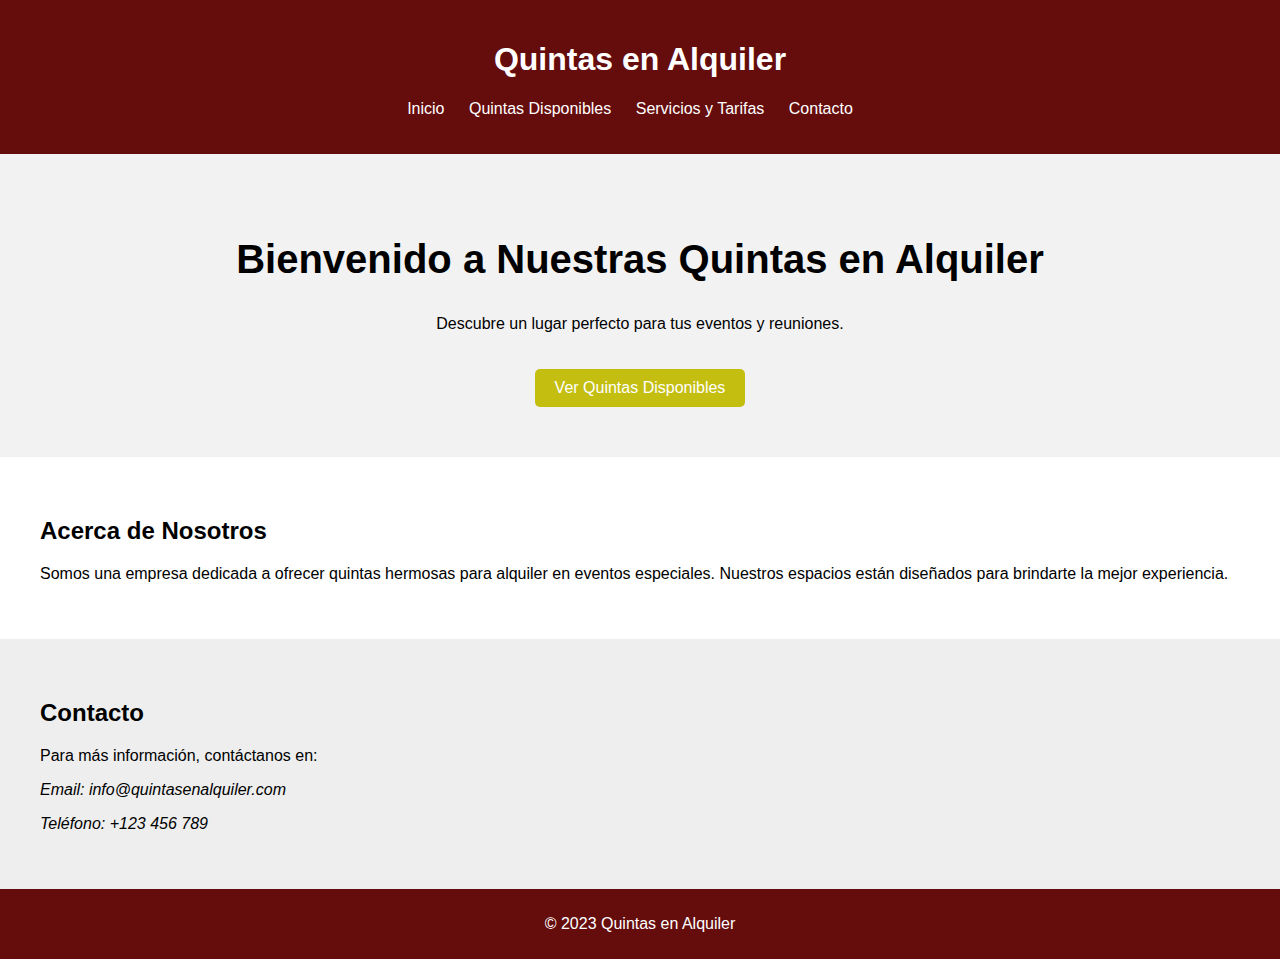
==== Proyecto 1/index.html @ 8b002782 "Inicio" ====
<!DOCTYPE html>
<html lang="es">
<head>
    <meta charset="UTF-8">
    <meta name="viewport" content="width=device-width, initial-scale=1.0">
    <title>Quintas en Alquiler</title>
    <link rel="stylesheet" href="styles.css">
</head>
<body>
    <header>
        <h1>Quintas en Alquiler</h1>
        <nav>
            <ul>
                <li><a href="#">Inicio</a></li>
                <li><a href="#">Quintas Disponibles</a></li>
                <li><a href="#">Servicios y Tarifas</a></li>
                <li><a href="Contacto.html">Contacto</a></li>
            </ul>
        </nav>
    </header>

    <section class="hero">
        <h2>Bienvenido a Nuestras Quintas en Alquiler</h2>
        <p>Descubre un lugar perfecto para tus eventos y reuniones.</p>
        <a href="#" class="cta-button">Ver Quintas Disponibles</a>
    </section>

    <section class="about">
        <h2>Acerca de Nosotros</h2>
        <p>Somos una empresa dedicada a ofrecer quintas hermosas para alquiler en eventos especiales. Nuestros espacios están diseñados para brindarte la mejor experiencia.</p>
    </section>

    <section class="contact">
        <h2>Contacto</h2>
        <p>Para más información, contáctanos en:</p>
        <address>
            <p>Email: info@quintasenalquiler.com</p>
            <p>Teléfono: +123 456 789</p>
        </address>
    </section>

    <footer>
        <p>&copy; 2023 Quintas en Alquiler</p>
    </footer>
</body>
</html>
---- Proyecto 1/styles.css ----
/* Estilos generales */
body {
    font-family: Arial, sans-serif;
    margin: 0;
    padding: 0;
    background-color: #f2f2f2;
}

header {
    background-color: #650c0c;
    color: #fff;
    padding: 20px;
    text-align: center;
}

nav ul {
    list-style: none;
    padding: 0;
}

nav ul li {
    display: inline;
    margin-right: 20px;
}

nav a {
    text-decoration: none;
    color: #fff;
}

/* Estilos del héroe */
.hero {
    text-align: center;
    padding: 50px 0;
}

.hero h2 {
    font-size: 2.5rem;
}

.cta-button {
    display: inline-block;
    padding: 10px 20px;
    background-color: #c4be11;
    color: #fff;
    text-decoration: none;
    border-radius: 5px;
    margin-top: 20px;
}

.cta-button:hover {
    background-color: #c3bc00;
}

/* Estilos de Acerca de Nosotros */
.about {
    background-color: #fff;
    padding: 40px;
}

/* Estilos de Contacto */
.contact {
    background-color: #eee;
    padding: 40px;
}

/* Estilos del footer */
footer {
    text-align: center;
    background-color: #650c0c;
    color: #fff;
    padding: 10px 0;
}
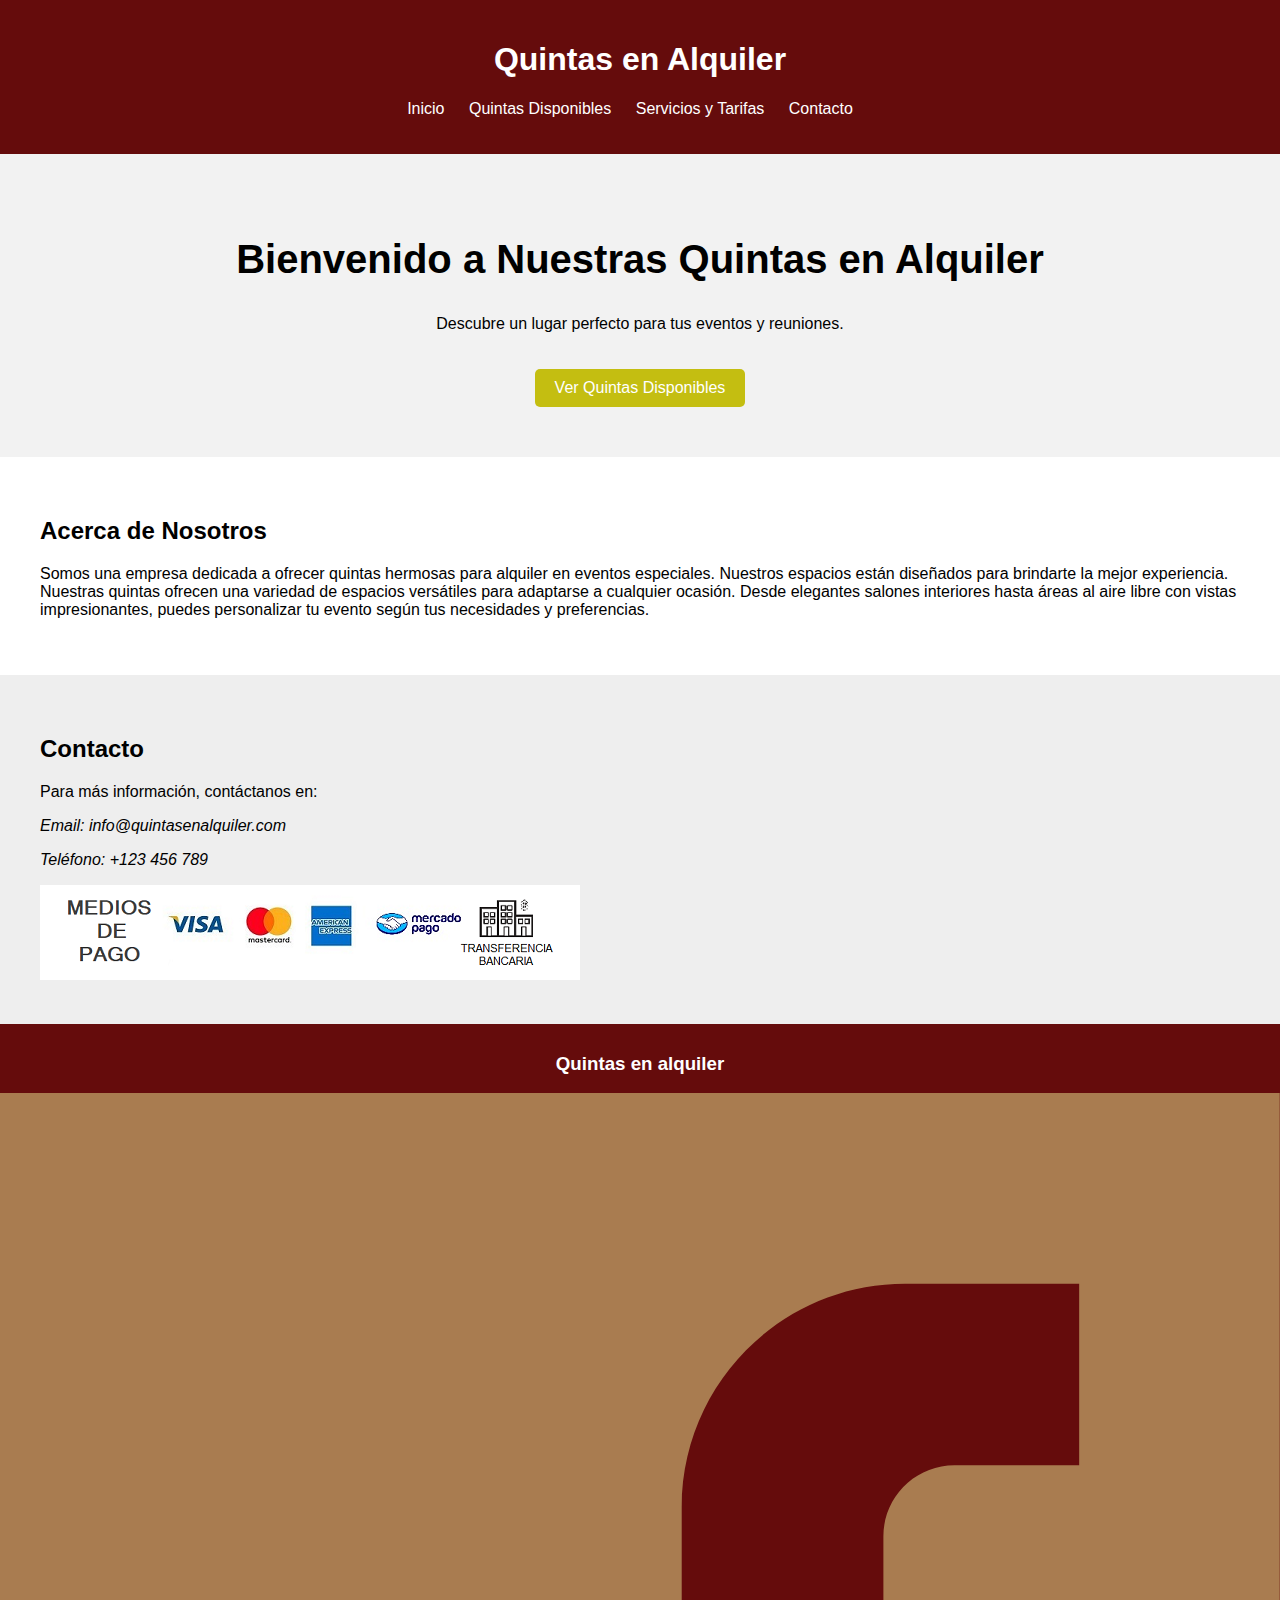
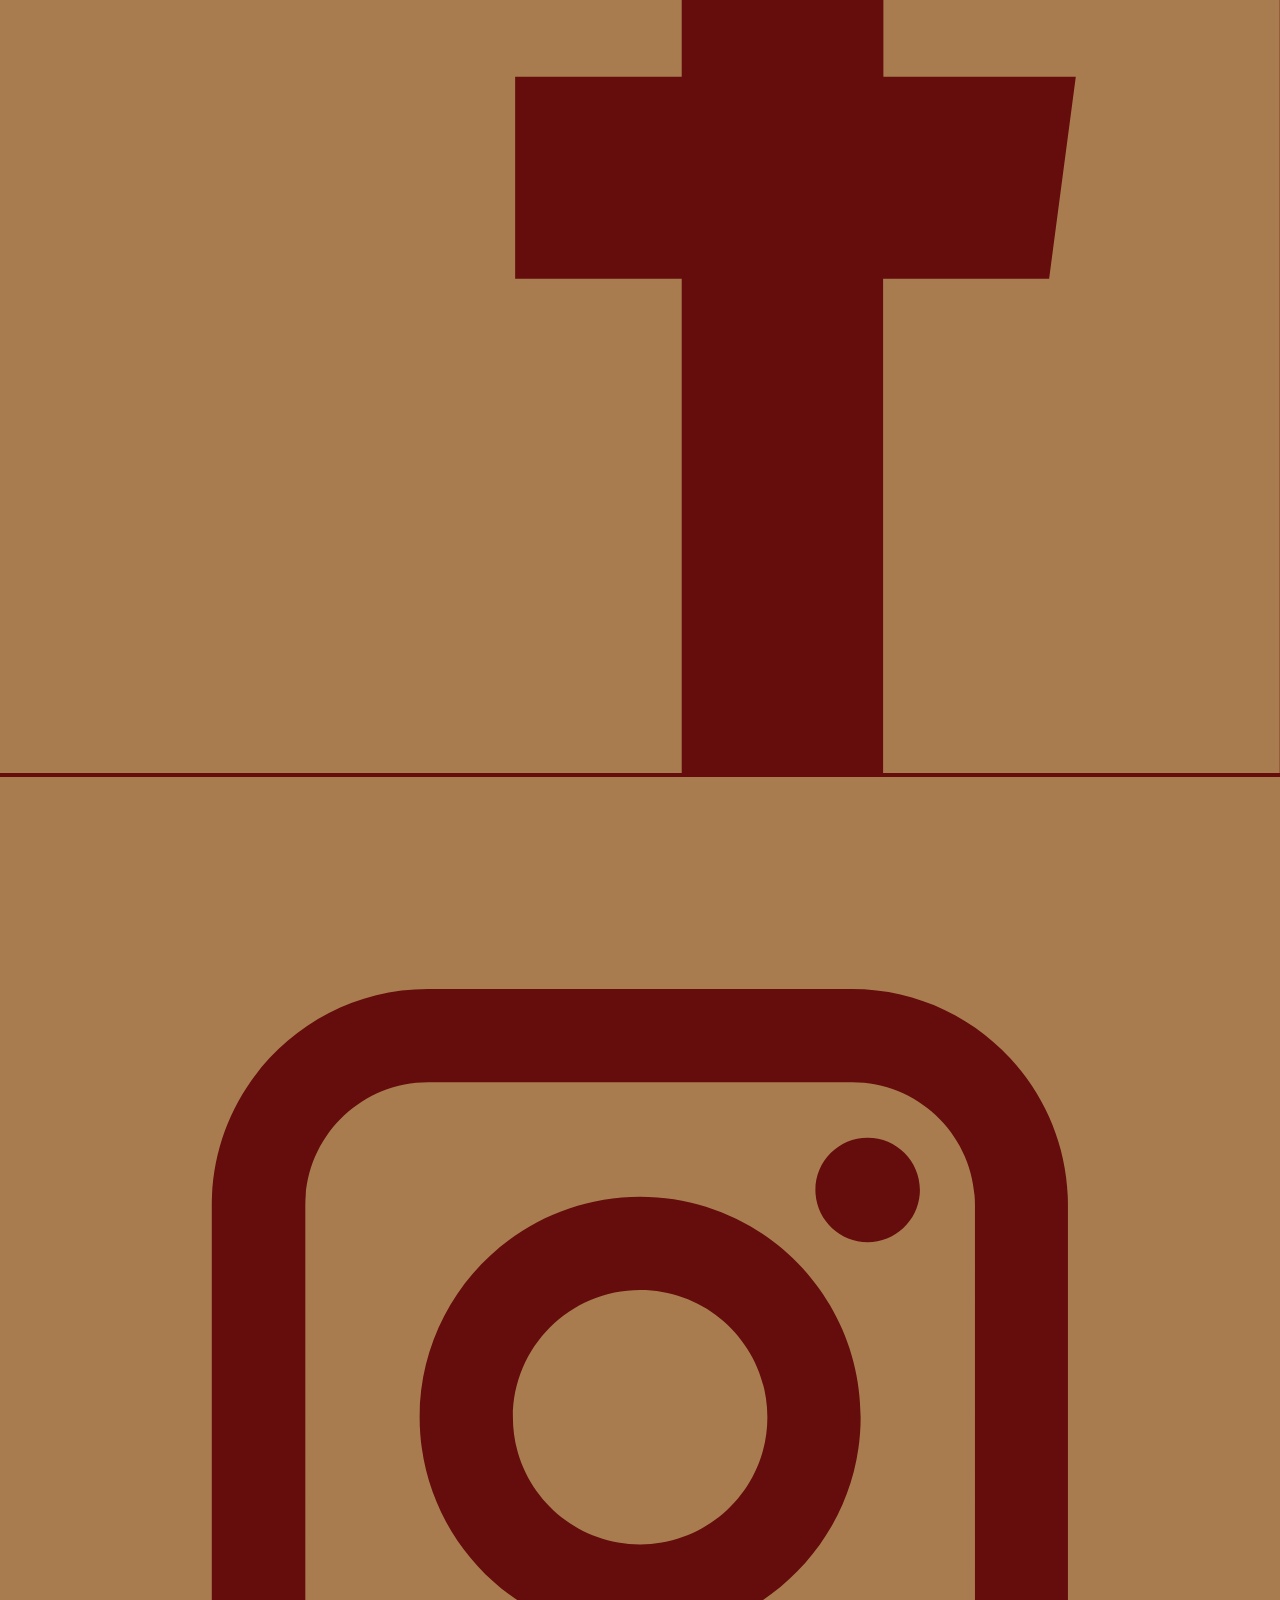
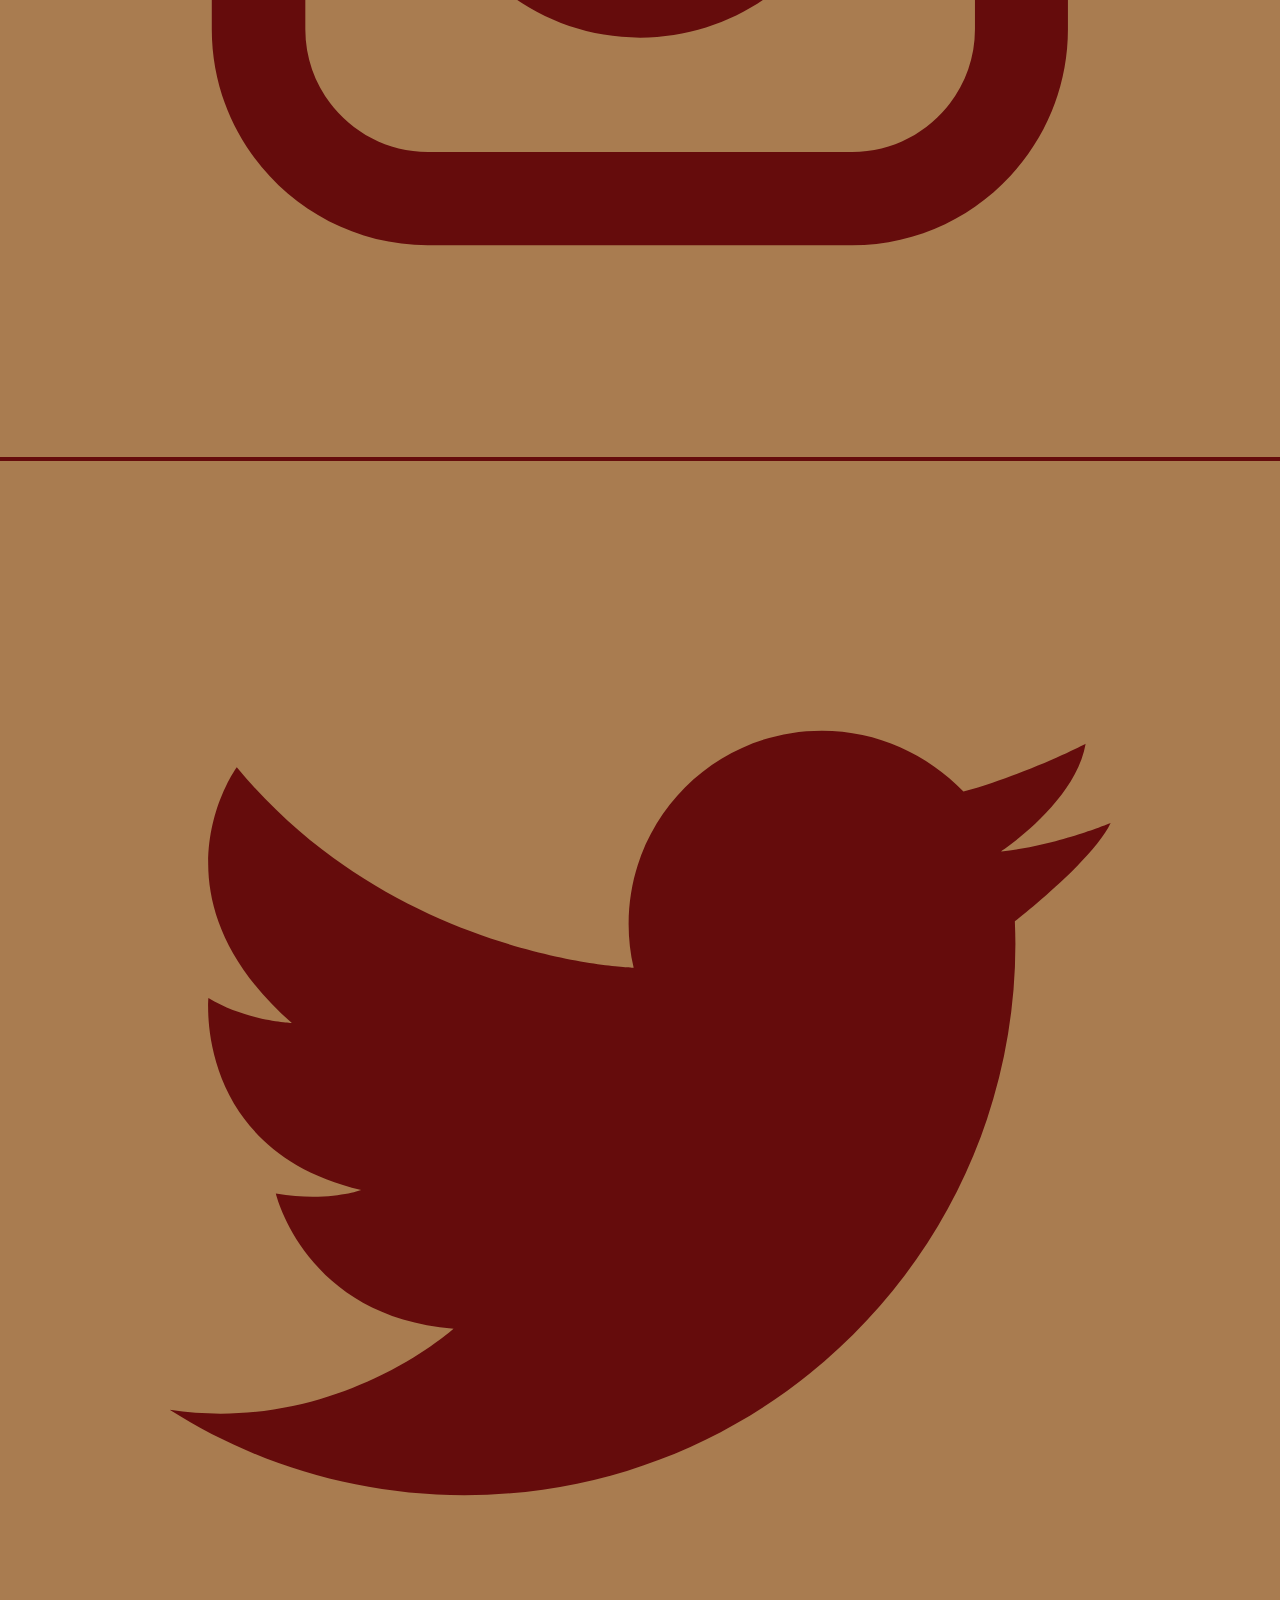
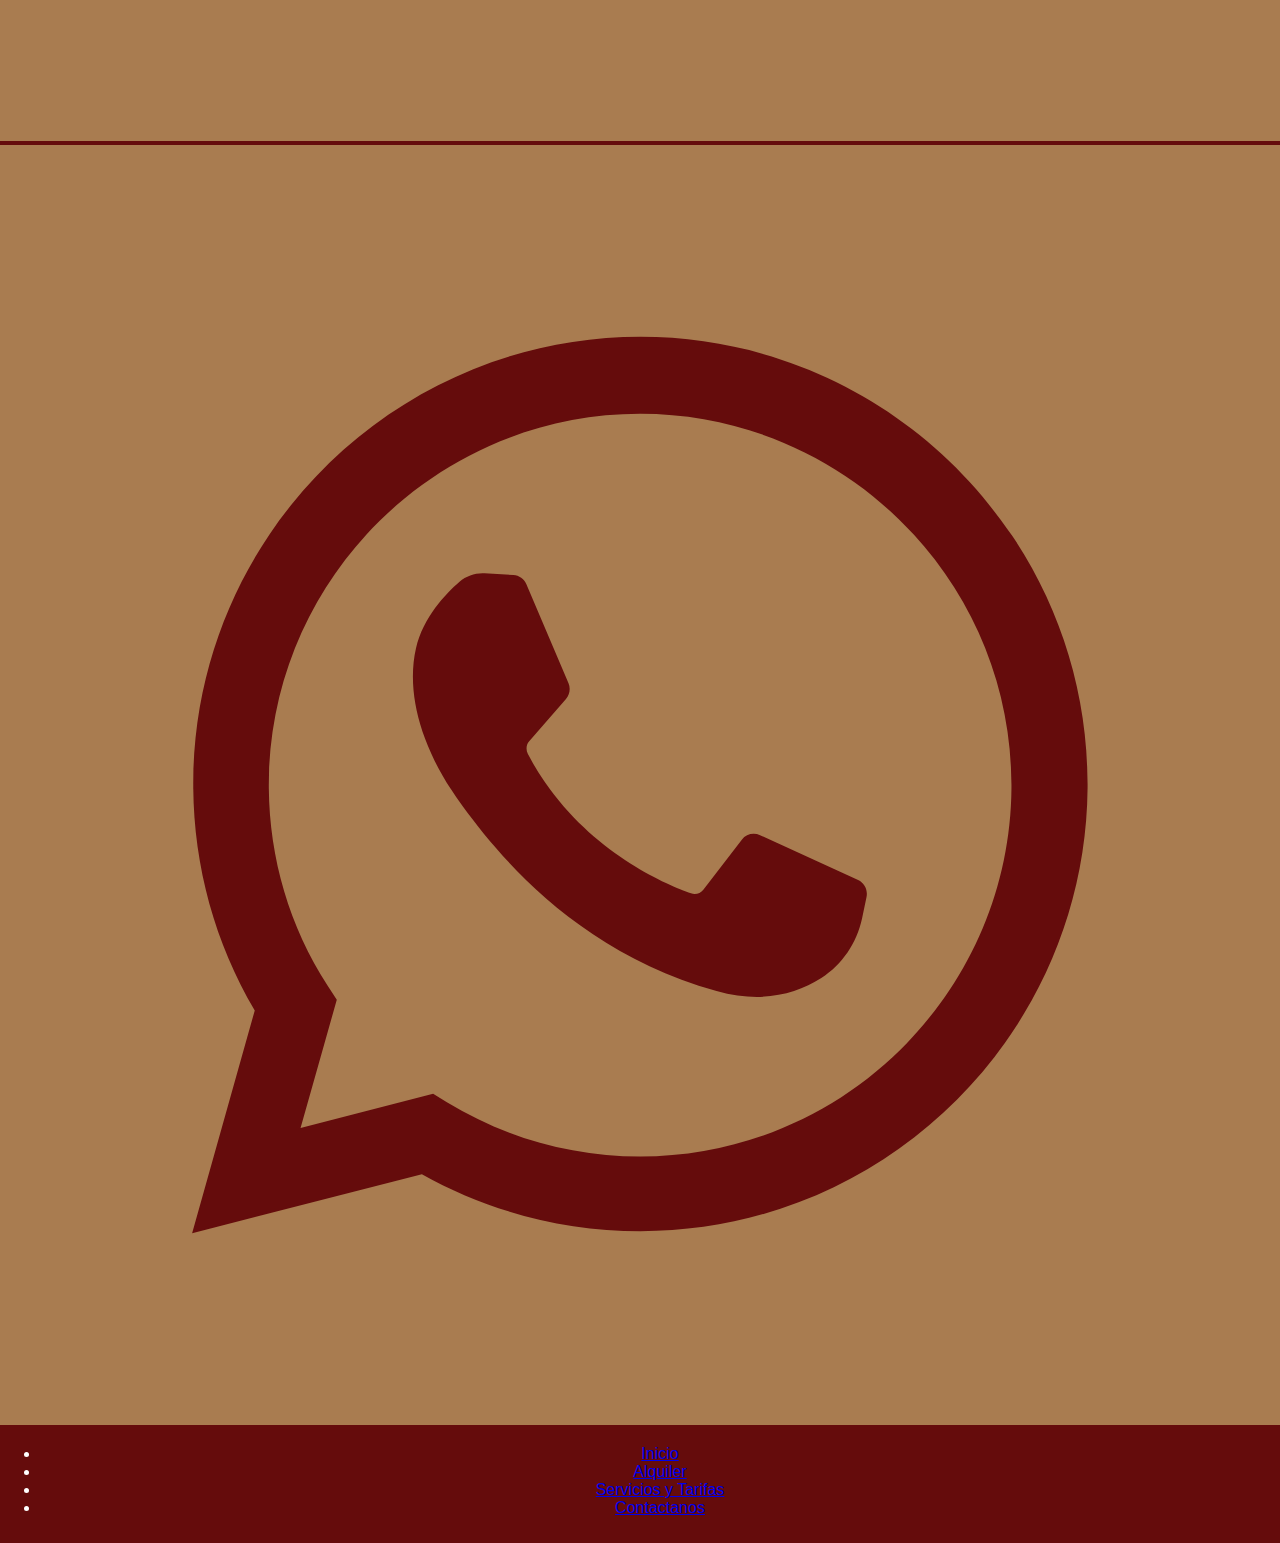
==== commit e7fab5c0: "Cambio" ====
--- a/Proyecto 1/index.html
+++ b/Proyecto 1/index.html
@@ -11,9 +11,9 @@
         <h1>Quintas en Alquiler</h1>
         <nav>
             <ul>
-                <li><a href="#">Inicio</a></li>
-                <li><a href="#">Quintas Disponibles</a></li>
-                <li><a href="#">Servicios y Tarifas</a></li>
+                <li><a href="index.html">Inicio</a></li>
+                <li><a href="galeria.html">Quintas Disponibles</a></li>
+                <li><a href="Servicios.html">Servicios y Tarifas</a></li>
                 <li><a href="Contacto.html">Contacto</a></li>
             </ul>
         </nav>
@@ -22,12 +22,17 @@
     <section class="hero">
         <h2>Bienvenido a Nuestras Quintas en Alquiler</h2>
         <p>Descubre un lugar perfecto para tus eventos y reuniones.</p>
-        <a href="#" class="cta-button">Ver Quintas Disponibles</a>
+        <a href="galeria.html" class="cta-button">Ver Quintas Disponibles</a>
     </section>
 
     <section class="about">
         <h2>Acerca de Nosotros</h2>
-        <p>Somos una empresa dedicada a ofrecer quintas hermosas para alquiler en eventos especiales. Nuestros espacios están diseñados para brindarte la mejor experiencia.</p>
+        <p>Somos una empresa dedicada a ofrecer quintas hermosas para alquiler en eventos especiales. Nuestros espacios están diseñados para brindarte la mejor experiencia.
+            Nuestras quintas ofrecen una variedad de espacios versátiles para adaptarse a cualquier ocasión. 
+            Desde elegantes salones interiores hasta áreas al aire libre con vistas impresionantes, 
+            puedes personalizar tu evento según tus necesidades y preferencias.
+        </p>
+        
     </section>
 
     <section class="contact">
@@ -37,10 +42,31 @@
             <p>Email: info@quintasenalquiler.com</p>
             <p>Teléfono: +123 456 789</p>
         </address>
+        <section class="pago">
+            <img src="img/servicios/medios-de-pago.png" alt="medios de pago">
+        </section>          
     </section>
 
-    <footer>
-        <p>&copy; 2023 Quintas en Alquiler</p>
+    <footer class="contenedor-footer">
+        <div class="informacion-footer">
+            <div class="iconos-footer">
+                <h3>Quintas en alquiler</h3>
+                <div class="iconos-footer">
+                    <a href=""><img src="./iconos/facebook.svg" alt=""></a>
+                    <a href=""><img src="./iconos/instagram.svg" alt=""></a>
+                    <a href=""><img src="./iconos/twitter.svg" alt=""></a>
+                    <a href=""><img src="./iconos/whatsapp.svg" alt=""></a>
+                </div>
+            </div>
+            <div class="lista-footer">
+                <ul class="lista-fo">
+                    <li><a href="index.html">Inicio</a></li>
+                    <li><a href="galeria.html">Alquiler</a></li>
+                    <li><a href="Servicios.html">Servicios y Tarifas</a></li>
+                    <li><a href="Contacto.html">Contactanos</a></li>
+                </ul>
+            </div>
+        </div>
     </footer>
 </body>
 </html>
--- a/Proyecto 1/styles.css
+++ b/Proyecto 1/styles.css
@@ -71,4 +71,3 @@
     color: #fff;
     padding: 10px 0;
 }
-
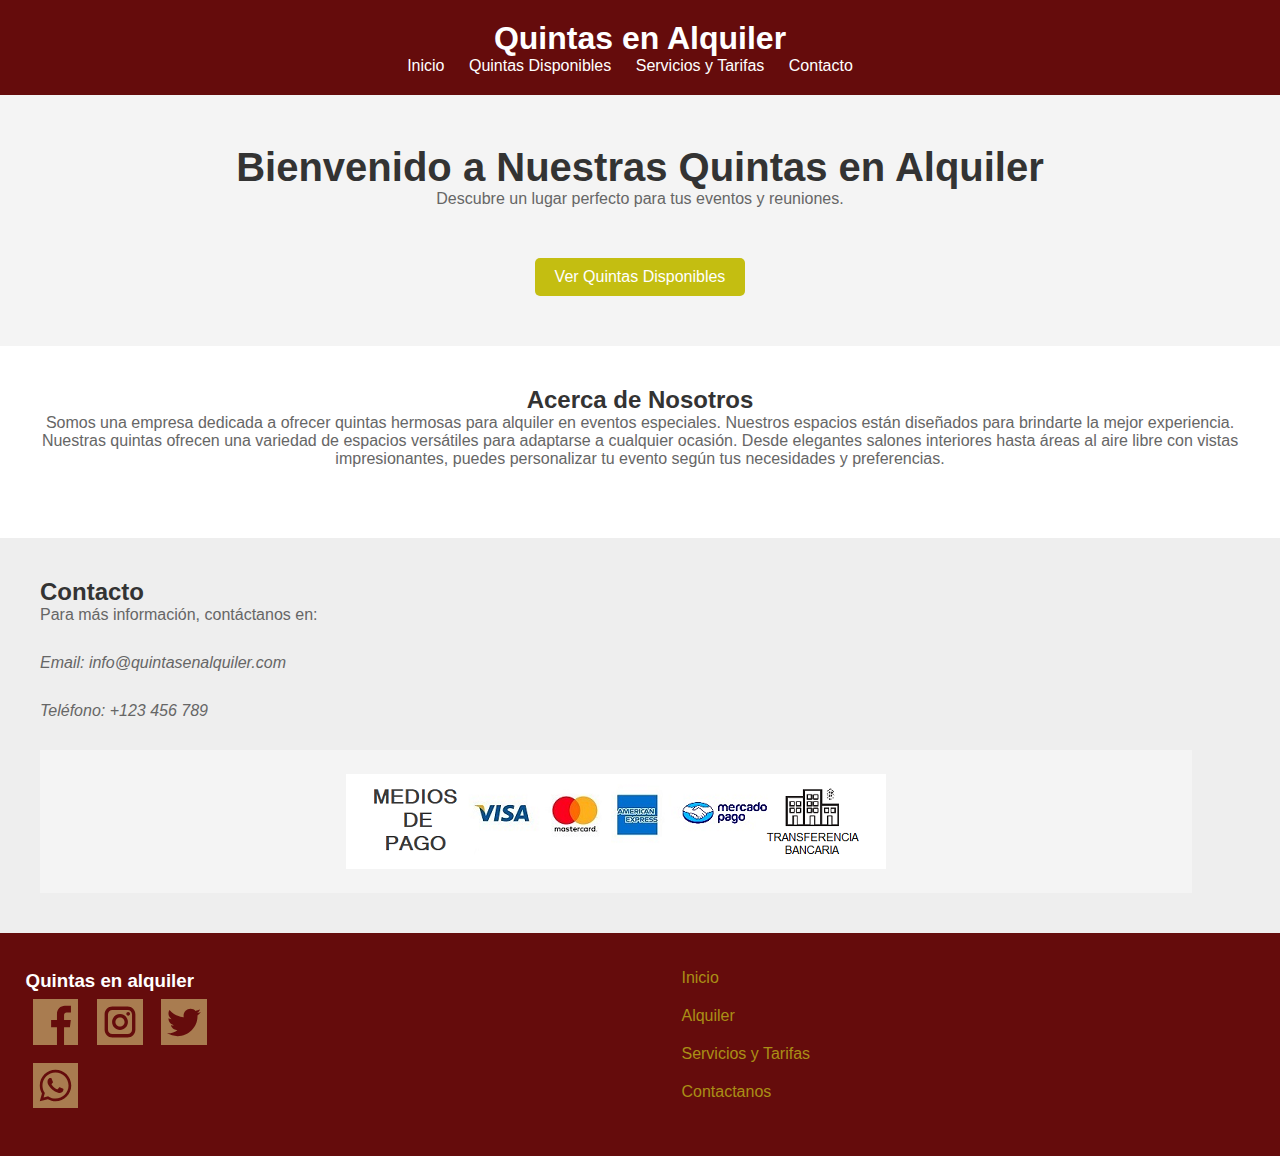
==== commit 81ee3d6a: "Cambio" ====
--- a/Proyecto 1/index.html
+++ b/Proyecto 1/index.html
@@ -13,7 +13,7 @@
             <ul>
                 <li><a href="index.html">Inicio</a></li>
                 <li><a href="galeria.html">Quintas Disponibles</a></li>
-                <li><a href="Servicios.html">Servicios y Tarifas</a></li>
+                <li><a href="Serviciosytarifas.html">Servicios y Tarifas</a></li>
                 <li><a href="Contacto.html">Contacto</a></li>
             </ul>
         </nav>
@@ -62,7 +62,7 @@
                 <ul class="lista-fo">
                     <li><a href="index.html">Inicio</a></li>
                     <li><a href="galeria.html">Alquiler</a></li>
-                    <li><a href="Servicios.html">Servicios y Tarifas</a></li>
+                    <li><a href="Serviciosytarifas.html">Servicios y Tarifas</a></li>
                     <li><a href="Contacto.html">Contactanos</a></li>
                 </ul>
             </div>
--- a/Proyecto 1/styles.css
+++ b/Proyecto 1/styles.css
@@ -13,10 +13,12 @@
     text-align: center;
 }
 
+
 nav ul {
     list-style: none;
     padding: 0;
 }
+
 
 nav ul li {
     display: inline;
@@ -28,7 +30,10 @@
     color: #fff;
 }
 
+
 /* Estilos del héroe */
+
+
 .hero {
     text-align: center;
     padding: 50px 0;
@@ -54,20 +59,740 @@
 
 /* Estilos de Acerca de Nosotros */
 .about {
+    margin: 0 auto;
     background-color: #fff;
     padding: 40px;
+    text-align: center;
 }
 
 /* Estilos de Contacto */
 .contact {
     background-color: #eee;
     padding: 40px;
-}
-
+    margin: 0 auto;
+}
+
+
+
+/*Estilo del Formulario*/
+
+form {
+    margin: 0 auto;
+    max-width: 600px;
+    background-color:  #eee;
+    padding: 20px;
+    border-radius: 8px;
+    box-shadow: 0 0 10px  #650c0c;
+}
+
+label {
+    display: block;
+    margin-bottom: 8px;
+    color: #650c0c; 
+}
+
+input, textarea {
+    width: 100%;
+    padding: 10px;
+    margin-bottom: 15px;
+    border: 1px solid  #650c0c; 
+    border-radius: 4px;
+    box-sizing: border-box;
+}
+
+
+button {
+    background-color: #c4be11;
+    color: beige;
+    padding: 10px 15px;
+    border: none;
+    border-radius: 4px;
+    cursor: pointer;
+}
+
+button:hover {
+    background-color: #45a049;
+}
+
+h2 {
+    color: #333;
+}
+
+
+p {
+    color: #666;
+    margin-bottom: 30px;
+}
+
+ul {
+    list-style: none;
+    padding: 0;
+}
+
+li {
+    margin-bottom: 20px;
+}
+
+.logo {
+    width: 40px;
+    height: 40px;
+    margin-right: 10px;
+}
+
+.aboute {
+    display: flex;
+    justify-content: space-between;
+    margin: 0 auto;
+    background-color: #fff;
+    padding: 40px;
+}
+
+.container1,
+.container {
+    width: 48%;
+}
+
+.container1 {
+    text-align: left; 
+    margin: auto;
+}
+/*---------------------------------------------------------------------*/
+
+/*Estilos de Servicios*/
+
+.contenido{
+    width: 100%;
+    margin-right: auto;
+    margin-left: auto;
+    font-size: 95%;
+    
+}
+.servicios{
+    font-size: 2.5em;
+    text-align: center;
+    padding: 1em;
+    margin: 0;
+ 
+        
+    }
+.lista{
+    text-align: left;
+    background-color: #fff;
+    padding: 0;
+    margin: 0 1em;
+    list-style-type:circle;
+    width: 98%;
+    border-radius: 0,3em;
+    font-weight: bold;
+    color: rgb(53, 48, 48);
+    -webkit-border-radius: 0,3em;
+    -moz-border-radius: 0,3em;
+    -ms-border-radius: 0,3em;
+    -o-border-radius: 0,3em;
+    display: flex;
+    flex-wrap: wrap;
+    justify-content: space-around;
+}
+.lista li{
+    padding: 0.5em;
+}
+
+/*estilos de Tarifas*/
+.tarifas {
+   
+    text-align: center;
+    padding: 0;
+    display: flex;
+    flex-wrap: wrap;
+    justify-content: space-around;
+}
+    
+.titulo {
+    
+    font-size: 2.5em;
+    text-align: center;
+    margin: 0;
+    padding-top: 1em;
+
+}
+.titulo2 {
+    text-align: center;
+     }
+ 
+
+.tarjetas {
+    width: 32%;
+    height: 12,5em;
+    background-color: #fff;
+    border-radius: 0.3em;
+    margin: 0.1em;
+    box-sizing: border-box;
+    -webkit-border-radius: 0.3em;
+    -moz-border-radius: 0.3em;
+    -ms-border-radius: 0.3em;
+    -o-border-radius: 0.3em;
+    display: flex;
+    flex-wrap: wrap;
+    justify-content:space-around;
+}
+
+.tarjetas h3{
+    background-color: #fff;
+    font-weight: bold;
+       } 
+.tarjetas dt {
+    font-weight: bold;
+    color:  rgba(77, 71, 71, 0.74);
+}
+ 
+.tarifas{
+    display: flex;
+    flex-wrap: wrap;
+    justify-content: space-around;
+}
+.pago {
+    width: 96%;
+    padding: 1.5em;
+    display: flex;
+    justify-content: center;
+    
+    }
+
+/*---------------------*/
+
+*{
+    margin: 0;
+    padding: 0;
+    box-sizing: border-box;
+}
+a{
+    text-decoration: none;
+    color: rgb(170, 143, 22);
+}
+.esconder{
+  display: none;
+}
+.boton-aside{
+  border: none;
+  overflow: hidden;
+  position: absolute;
+  z-index: 100;
+}
+.boton-aside img{
+  cursor: pointer;
+}
+.contenedor-aside{
+    background-color:#422c10d0;
+    width: 25%;
+    height: auto;
+    padding: 10px;
+    position: absolute;
+    border-radius: 10%;
+    z-index: 99;
+
+}
+.contenedor-dat{
+    display: flex;
+    justify-content: center;
+
+}
+.tit-form{
+    margin: 10px;
+}
+.ti-h4{
+    margin: 7px;
+    font-size: 20px;
+}
+.button-form{
+    display: flex;
+    justify-content: end;
+    margin: 8px;
+}
+.button-form button{
+    width: 70px;
+    height: 30px;
+    margin: 3px;
+    box-shadow: rgba(0, 0, 0, 0.25) 0px 14px 28px, rgba(0, 0, 0, 0.22) 0px 10px 10px;
+}
+.button-form button:hover{
+    box-shadow: rgba(100, 100, 111, 0.2) 0px 7px 29px 0px;
+}
+.cajs-radio{
+    margin: 10px;
+    padding: 5px;
+}
+
+img{
+    max-width: 100%;
+    height: auto;
+}
+.iconos-alquileres{
+  display: flex;
+  justify-content:space-evenly;
+  padding-top: 20px;
+  padding: 5px;
+  margin-top: 20px;
+}
+.icon-cas img {
+    width: 35px;
+}
+
+
+section {
+    background: #f4f4f4;
+    padding: 50px 0;
+  }
+  
+  .container {
+    max-width: 1044px;
+    margin: 0 auto;
+    padding: 0 20px;
+  }
+  
+  .carousel {
+    display: block;
+    text-align: left;
+    position: relative;
+    margin-bottom: 22px;
+  }
+  .carousel > input {
+    clip: rect(1px, 1px, 1px, 1px);
+    clip-path: inset(50%);
+    height: 1px;
+    width: 1px;
+    margin: -1px;
+    overflow: hidden;
+    padding: 0;
+    position: absolute;
+  }
+  .carousel > input:nth-of-type(6):checked ~ .carousel__slides .carousel__slide:first-of-type {
+    margin-left: -500%;
+  }
+  .carousel > input:nth-of-type(5):checked ~ .carousel__slides .carousel__slide:first-of-type {
+    margin-left: -400%;
+  }
+  .carousel > input:nth-of-type(4):checked ~ .carousel__slides .carousel__slide:first-of-type {
+    margin-left: -300%;
+  }
+  .carousel > input:nth-of-type(3):checked ~ .carousel__slides .carousel__slide:first-of-type {
+    margin-left: -200%;
+  }
+  .carousel > input:nth-of-type(2):checked ~ .carousel__slides .carousel__slide:first-of-type {
+    margin-left: -100%;
+  }
+  .carousel > input:nth-of-type(1):checked ~ .carousel__slides .carousel__slide:first-of-type {
+    margin-left: 0%;
+  }
+  .carousel > input:nth-of-type(1):checked ~ .carousel__thumbnails li:nth-of-type(1) {
+    box-shadow: 0px 0px 0px 5px #ffbf00;
+  }
+  .carousel > input:nth-of-type(2):checked ~ .carousel__thumbnails li:nth-of-type(2) {
+    box-shadow: 0px 0px 0px 5px #ffbf00;
+  }
+  .carousel > input:nth-of-type(3):checked ~ .carousel__thumbnails li:nth-of-type(3) {
+    box-shadow: 0px 0px 0px 5px #ffbf00;
+  }
+  .carousel > input:nth-of-type(4):checked ~ .carousel__thumbnails li:nth-of-type(4) {
+    box-shadow: 0px 0px 0px 5px #ffbf00;
+  }
+  .carousel > input:nth-of-type(5):checked ~ .carousel__thumbnails li:nth-of-type(5) {
+    box-shadow: 0px 0px 0px 5px #ffbf00;
+  }
+  .carousel > input:nth-of-type(6):checked ~ .carousel__thumbnails li:nth-of-type(6) {
+    box-shadow: 0px 0px 0px 5px #ffbf00;
+  }
+  
+  .carousel__slides {
+    position: relative;
+    z-index: 1;
+    padding: 0;
+    margin: 0;
+    overflow: hidden;
+    white-space: nowrap;
+    box-sizing: border-box;
+    display: flex;
+  }
+  
+  .carousel__slide {
+    position: relative;
+    display: block;
+    flex: 1 0 100%;
+    width: 100%;
+    height: 100%;
+    overflow: hidden;
+    transition: all 300ms ease-out;
+    vertical-align : top; 
+    box-sizing: border-box;
+    white-space: normal;
+  }
+  .carousel__slide figure {
+    display: flex;
+    margin: 0;
+  }
+  .carousel__slide div {
+    position: relative;
+    width: 100%;
+  }
+  .carousel__slide div:before {
+    display: block;
+    content: "";
+    width: 100%;
+    padding-top: 66.6666666667%;
+  }
+  .carousel__slide div > img {
+    position: absolute;
+    top: 0;
+    left: 0;
+    right: 0;
+    bottom: 0;
+    width: 100%;
+    height: 100%;
+  }
+  .carousel__slide img {
+    display: block;
+    flex: 1 1 auto;
+    object-fit: cover;
+  }
+  .carousel__slide figcaption {
+    align-self: flex-end;
+    padding: 20px 20px 0 20px;
+    flex: 0 0 auto;
+    width: 25%;
+    min-width: 150px;
+  }
+  .carousel__slide .credit {
+    margin-top: 1rem;
+    color: rgba(0, 0, 0, 0.5);
+    display: block;
+  }
+  .carousel__slide.scrollable {
+    overflow-y: scroll;
+  }
+  
+  .carousel__thumbnails {
+    list-style: none;
+    padding: 0;
+    margin: 0;
+    display: flex;
+    margin: 0 -10px;
+  }
+  .carousel__slides + .carousel__thumbnails {
+    margin-top: 20px;
+  }
+  .carousel__thumbnails li {
+    flex: 1 1 auto;
+    max-width: calc((100% / 6) - 20px);
+    margin: 0 10px;
+    transition: all 300ms ease-in-out;
+  }
+  .carousel__thumbnails label {
+    display: block;
+    position: relative;
+  }
+  .carousel__thumbnails label:before {
+    display: block;
+    content: "";
+    width: 100%;
+    padding-top: 100%;
+  }
+  .carousel__thumbnails label > img {
+    position: absolute;
+    top: 0;
+    left: 0;
+    right: 0;
+    bottom: 0;
+    width: 100%;
+    height: 100%;
+  }
+  .carousel__thumbnails label:hover, .carousel__thumbnails label:focus {
+    cursor: pointer;
+  }
+  .carousel__thumbnails label:hover img, .carousel__thumbnails label:focus img {
+    box-shadow: 0px 0px 0px 1px rgba(0, 0, 0, 0.25);
+    transition: all 300ms ease-in-out;
+  }
+  .carousel__thumbnails img {
+    display: block;
+    width: 100%;
+    height: 100%;
+    object-fit: cover;
+  }
+
+.casa-alqui{
+  box-shadow: rgba(99, 99, 99, 0.2) 0px 2px 8px 0px;
+  padding: 20px;
+  text-align: center;
+}
+.alqui-titulo{
+  text-align: center;
+  margin: 10px;
+  padding: 5px;
+  font-size: 30px;
+
+}
+.alqui{
+  display: grid;
+  grid-template-columns: repeat(3, 2fr);
+  gap: 20px;
+}
+.btn-alqui{
+  margin: 10px;
+}
+.btn-alqui button{
+  padding:6px;
+  width: 20%;
+  height: auto;
+  font-size:15px;
+  cursor: pointer;
+  box-shadow: rgba(0, 0, 0, 0.1) 0px 10px 15px -3px, rgba(0, 0, 0, 0.05) 0px 4px 6px -2px;
+}
+.btn-alqui button:hover{
+  box-shadow: rgba(0, 0, 0, 0.06) 0px 2px 4px 0px inset;
+}
 /* Estilos del footer */
-footer {
-    text-align: center;
-    background-color: #650c0c;
-    color: #fff;
-    padding: 10px 0;
-}
+.contenedor-footer {
+  background-color: #650c0c;
+  color: #fff;
+  padding: 10px 0;
+}
+.informacion-footer {
+  display: flex;
+  justify-content: space-between;
+  padding:2%;
+  align-items: center;
+}
+.iconos-footer h2{
+  margin: 5px;
+}
+.iconos-footer p{
+  margin:2px;
+}
+.iconos-footer {
+  width: 45%;
+}
+.iconos-footer img{
+  width:20%;
+  padding: 2px;
+  margin: 5px;
+}
+.lista-fo{
+  align-items: none;
+}
+.lista-footer{
+  width: 45%;
+  margin-right: 20px;
+}
+
+@media screen and (max-width:1440px) {
+  .boton-aside img{
+    width:85%;
+  }
+  .contenedor-aside{
+    padding-top: 50px;
+  }
+}
+@media screen and (max-width:885px){
+  .boton-aside img{
+    width:50%;
+  }
+  .contenedor-aside{
+    width: 50%;
+  }
+  .alqui{
+    width: 100%;
+    grid-template-columns: repeat(1, 1fr);
+  }
+  .btn-alqui{
+    width: 400px;
+  }
+  .casa-alqui h5{
+    font-size: 20px;
+  }
+  .casa-alqui p{
+    font-size: 15px;
+  }
+  .iconos-alquileres img{
+    width: 80%;
+  }
+  .btn-alqui a{
+    font-size: 20px;
+  }
+  .btn-alqui button{
+    width: 150px;
+    margin-left: 80%;
+  }
+}
+@media screen and (max-width:820px){
+  .alqui{
+    grid-template-columns: repeat(1, 1fr);
+  }
+  .casa-alqui h5{
+    font-size: 23px;
+  }
+  .casa-alqui p{
+    font-size: 18px;
+  }
+  .iconos-alquileres img{
+    width: 80%;
+  }
+  .btn-alqui a{
+    font-size: 20px;
+  }
+  .btn-alqui button{
+    width: 150px;
+    margin-left: 80%;
+  }
+}
+
+@media screen and (max-width:768px) and (orientation: landscape){
+  .contenedor-aside{
+    width:auto;
+    padding-top: 30px;
+  }
+  .cajs-radio{
+    color: black;
+  }
+  .boton-aside img{
+    width: 60%;
+    background-color: rgba(73, 5, 7, 0.478);
+  }
+  .btn-alqui{
+    width:500px;
+    height: auto;
+    margin-bottom: 5%;
+    margin-left: 20%;
+  }
+  .btn-alqui a{
+    font-size:20px;
+  }
+  .alqui{
+    grid-template-columns: repeat(1, 1fr);
+  }
+  .casa-alqui{
+    font-size: 20px;
+  }
+  .casa-alqui h5{
+    font-size: 25px;
+  }
+  .iconos-alquileres img{
+    width: 70%;
+  }
+}
+@media screen and (max-width: 680px){
+  .contenedor-aside{
+    width: 90%;
+  }
+  .form-dat{
+    font-size: 14px;
+  }
+  .alqui-titulo h2{
+    font-size: 0,9em;
+  }
+  .alqui{
+    grid-template-columns: repeat(1, 1fr);
+  }
+  .iconos-footer h2{
+    font-size: 16px;
+  }
+  .iconos-footer{
+    display: flex;
+    flex-direction: row;
+  }
+  .iconos-footer p{
+    font-size: 12px;
+  }
+  .lista-fo li a{
+    font-size: 14px;
+  }
+  .iconos-footer a img{
+    width: 100%;
+  }
+}
+@media screen and (max-width:480px) {
+  .casa-alqui{
+    width: 75%;
+    grid-template-columns: repeat(1, 1fr);
+    grid-template-rows: auto;
+  }
+  .btn-alqui button{
+    width: 100px;
+    margin-left: -250px;
+  }
+}
+@media screen and (max-width:420px) {
+  .contenedor-aside{
+    width: 100%;
+  }
+  .casa-alqui{
+    width: 70%;
+    grid-template-columns: repeat(1, 1fr);
+    grid-template-rows: auto;
+  }
+  .icon-cas img{
+    padding: 2px;
+  }
+  .casa-alqui h5{
+    font-size: 15px;
+  }
+  .casa-alqui p{
+    font-size: 10px;
+  }
+  .iconos-alquileres{
+    padding: 2px;
+  }
+  .iconos-alquileres img{
+    width: 50%;
+  }
+  .btn-alqui a{
+    font-size: 18px;
+  }
+  .btn-alqui button{
+    width: 100px;
+    margin-left: -300px;
+  }
+}
+@media screen and (max-width: 360px){
+  .contenedor-aside{
+    width: 100%;
+  }
+  .alqui{
+    grid-template-columns: repeat(1, 1fr);
+  }
+  .casa-alqui{
+    width: 60%;
+  }
+  .casa-alqui h5{
+    font-size: 18px;
+  }
+  .casa-alqui p{
+    font-size: 14px;
+  }
+  .iconos-alquileres img{
+    width: 50%;
+  }
+  .btn-alqui a{
+    font-size: 18px;
+  }
+  .btn-alqui button{
+    width: 150px;
+    margin-left: 80%;
+  }
+  .informacion-footer{
+    display: grid;
+    grid-template-columns: repeat(2,1fr);
+    gap: 2px;
+  }
+  .iconos-footer h2{
+    font-size: 15px;
+  }
+  .iconos-footer p{
+    font-size: 12px;
+  }
+  .lista-fo li a{
+    font-size: 14px;
+  }
+  .iconos-footer a img{
+    width: 100%;
+  }
+}
+
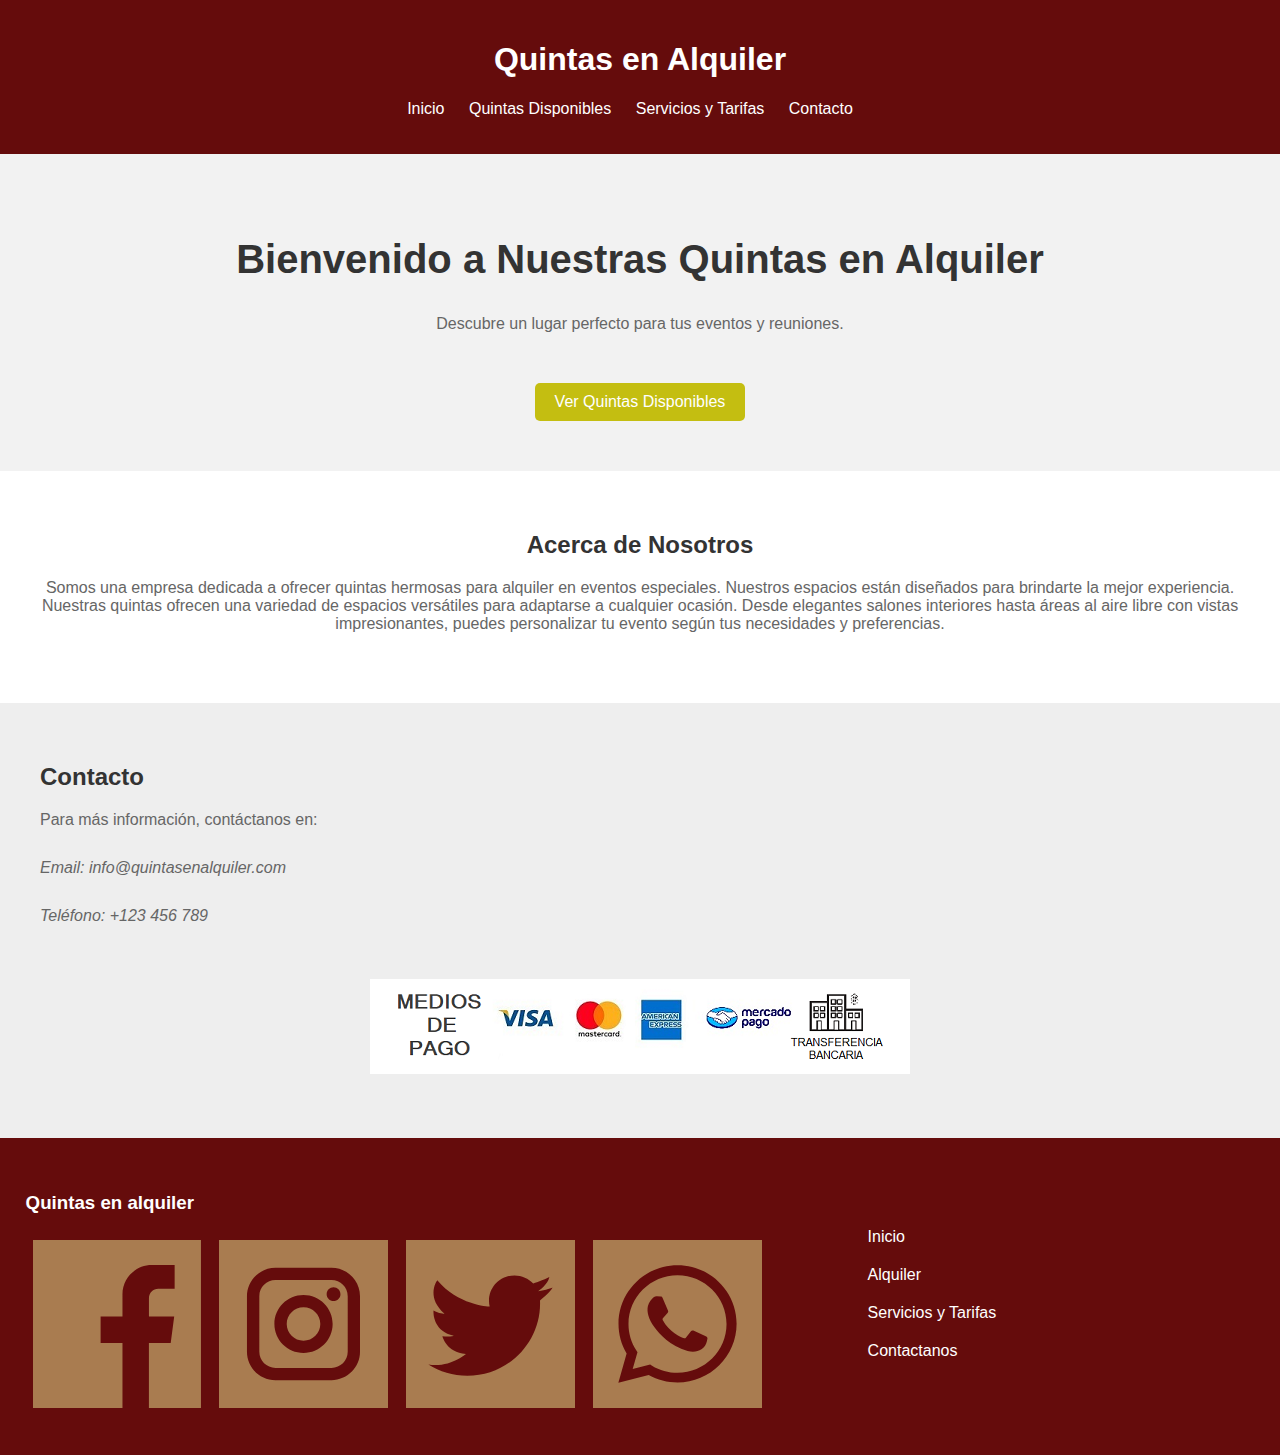
==== commit c5809bdc: "cambios" ====
--- a/Proyecto 1/index.html
+++ b/Proyecto 1/index.html
@@ -4,13 +4,13 @@
     <meta charset="UTF-8">
     <meta name="viewport" content="width=device-width, initial-scale=1.0">
     <title>Quintas en Alquiler</title>
-    <link rel="stylesheet" href="styles.css">
+    <link rel="stylesheet" href="css/styles.css">
 </head>
 <body>
     <header>
         <h1>Quintas en Alquiler</h1>
         <nav>
-            <ul>
+            <ul class="menu">
                 <li><a href="index.html">Inicio</a></li>
                 <li><a href="galeria.html">Quintas Disponibles</a></li>
                 <li><a href="Serviciosytarifas.html">Servicios y Tarifas</a></li>
@@ -49,13 +49,13 @@
 
     <footer class="contenedor-footer">
         <div class="informacion-footer">
-            <div class="iconos-footer">
+            <div class="icono-footer">
                 <h3>Quintas en alquiler</h3>
-                <div class="iconos-footer">
-                    <a href=""><img src="./iconos/facebook.svg" alt=""></a>
-                    <a href=""><img src="./iconos/instagram.svg" alt=""></a>
-                    <a href=""><img src="./iconos/twitter.svg" alt=""></a>
-                    <a href=""><img src="./iconos/whatsapp.svg" alt=""></a>
+                <div class="icono-footer">
+                    <a href="https://www.facebook.com/?locale=es_LA"><img src="./iconos/facebook.svg" alt=""></a>
+                    <a href="https://www.instagram.com/"><img src="./iconos/instagram.svg" alt=""></a>
+                    <a href="https://twitter.com/?lang=es"><img src="./iconos/twitter.svg" alt=""></a>
+                    <a href="https://web.whatsapp.com/"><img src="./iconos/whatsapp.svg" alt=""></a>
                 </div>
             </div>
             <div class="lista-footer">
--- a/Proyecto 1/css/styles.css
+++ b/Proyecto 1/css/styles.css
@@ -0,0 +1,608 @@
+/* Estilos generales */
+body {
+    font-family: Arial, sans-serif;
+    margin: 0;
+    padding: 0;
+    background-color: #f2f2f2;
+}
+
+header {
+    background-color: #650c0c;
+    color: #fff;
+    padding: 20px;
+    text-align: center;
+}
+
+
+nav ul {
+    list-style: none;
+    padding: 0;
+}
+
+
+nav ul li {
+    display: inline;
+    margin-right: 20px;
+}
+
+nav a {
+    text-decoration: none;
+    color: #fff;
+}
+
+a{
+  color:white;
+  text-decoration:none;
+}
+/* Estilos del héroe */
+
+
+.hero {
+    text-align: center;
+    padding: 50px 0;
+}
+
+.hero h2 {
+    font-size: 2.5rem;
+}
+
+.cta-button {
+    display: inline-block;
+    padding: 10px 20px;
+    background-color: #c4be11;
+    color: #fff;
+    text-decoration: none;
+    border-radius: 5px;
+    margin-top: 20px;
+}
+
+.cta-button:hover {
+    background-color: #c3bc00;
+}
+
+/* Estilos de Acerca de Nosotros */
+.about {
+    margin: 0 auto;
+    background-color: #fff;
+    padding: 40px;
+    text-align: center;
+}
+
+/* Estilos de Contacto */
+.contact {
+    background-color: #eee;
+    padding: 40px;
+    margin: 0 auto;
+}
+
+
+
+/*Estilo del Formulario*/
+
+form {
+    margin: 0 auto;
+    max-width: 600px;
+    background-color:  #eee;
+    padding: 20px;
+    border-radius: 8px;
+    box-shadow: 0 0 10px  #650c0c;
+}
+
+label {
+    display: block;
+    margin-bottom: 8px;
+    color: #650c0c; 
+}
+
+input, textarea {
+    width: 100%;
+    padding: 10px;
+    margin-bottom: 15px;
+    border: 1px solid  #650c0c; 
+    border-radius: 4px;
+    box-sizing: border-box;
+}
+
+
+button {
+    background-color: #c4be11;
+    color: beige;
+    padding: 10px 15px;
+    border: none;
+    border-radius: 4px;
+    cursor: pointer;
+}
+
+button:hover {
+    background-color: #45a049;
+}
+
+h2 {
+    color: #333;
+}
+
+
+p {
+    color: #666;
+    margin-bottom: 30px;
+}
+
+ul {
+    list-style: none;
+    padding: 0;
+}
+
+li {
+    margin-bottom: 20px;
+}
+
+.logo {
+    width: 40px;
+    height: 40px;
+    margin-right: 10px;
+}
+
+.aboute {
+    display: flex;
+    justify-content: space-between;
+    margin: 0 auto;
+    background-color: #fff;
+    padding: 40px;
+}
+
+.container1,
+.container {
+    width: 48%;
+}
+
+.container1 {
+    text-align: left; 
+    margin: auto;
+}
+/*---------------------------------------------------------------------*/
+
+/*Estilos de Servicios*/
+
+.contenido{
+    width: 100%;
+    margin-right: auto;
+    margin-left: auto;
+    font-size: 95%;
+    
+}
+.servicios{
+    font-size: 2.5em;
+    text-align: center;
+    padding: 1em;
+    margin: 0;
+ 
+        
+    }
+.lista{
+    text-align: left;
+    background-color: #fff;
+    padding: 0;
+    margin: 0 1em;
+    list-style-type:circle;
+    width: 98%;
+    border-radius: 0,3em;
+    font-weight: bold;
+    color: rgb(53, 48, 48);
+    -webkit-border-radius: 0,3em;
+    -moz-border-radius: 0,3em;
+    -ms-border-radius: 0,3em;
+    -o-border-radius: 0,3em;
+    display: flex;
+    flex-wrap: wrap;
+    justify-content: space-around;
+}
+.lista li{
+    padding: 0.5em;
+}
+
+/*estilos de Tarifas*/
+.tarifas {
+   
+    text-align: center;
+    padding: 0;
+    display: flex;
+    flex-wrap: wrap;
+    justify-content: space-around;
+}
+    
+.titulo {
+    
+    font-size: 2.5em;
+    text-align: center;
+    margin: 0;
+    padding-top: 1em;
+
+}
+.titulo2 {
+    text-align: center;
+     }
+ 
+
+.tarjetas {
+    width: 32%;
+    height: 12,5em;
+    background-color: #fff;
+    border-radius: 0.3em;
+    margin: 0.1em;
+    box-sizing: border-box;
+    -webkit-border-radius: 0.3em;
+    -moz-border-radius: 0.3em;
+    -ms-border-radius: 0.3em;
+    -o-border-radius: 0.3em;
+    display: flex;
+    flex-wrap: wrap;
+    justify-content:space-around;
+}
+
+.tarjetas h3{
+    background-color: #fff;
+    font-weight: bold;
+       } 
+.tarjetas dt {
+    font-weight: bold;
+    color:  rgba(77, 71, 71, 0.74);
+}
+ 
+.tarifas{
+    display: flex;
+    flex-wrap: wrap;
+    justify-content: space-around;
+}
+.pago {
+    width: 96%;
+    padding: 1.5em;
+    display: flex;
+    justify-content: center;
+    
+    }
+
+/*---------------------*/
+
+
+/* Estilos del footer */
+.contenedor-footer {
+  background-color: #650c0c;
+  color: #fff;
+  padding: 10px 0;
+}
+.informacion-footer {
+  display: flex;
+  justify-content: space-between;
+  padding:2%;
+  align-items: center;
+}
+.iconos-footer h2{
+  margin: 5px;
+}
+.iconos-footer p{
+  margin:2px;
+}
+.iconos-footer {
+  width: 45%;
+}
+.icono-footer img{
+  width:20%;
+  padding: 2px;
+  margin: 5px;
+}
+.lista-fo{
+  align-items: none;
+}
+.lista-footer{
+  width: 45%;
+  margin-right: 20px;
+}
+
+@media screen and (max-width:1440px) {
+  .boton-aside img{
+    width:85%;
+  }
+  .contenedor-aside{
+    padding-top: 50px;
+  }
+}
+@media screen and (max-width:885px){
+  .boton-aside img{
+    width:50%;
+  }
+  .contenedor-aside{
+    width: 50%;
+  }
+  .alqui{
+    width: 100%;
+    grid-template-columns: repeat(1, 1fr);
+  }
+  .btn-alqui{
+    width: 400px;
+  }
+  .casa-alqui h5{
+    font-size: 20px;
+  }
+  .casa-alqui p{
+    font-size: 15px;
+  }
+  .iconos-alquileres img{
+    width: 80%;
+  }
+  .btn-alqui a{
+    font-size: 20px;
+  }
+  .btn-alqui button{
+    width: 150px;
+    margin-left: 80%;
+  }
+}
+@media screen and (max-width:820px){
+  .alqui{
+    grid-template-columns: repeat(1, 1fr);
+  }
+  .casa-alqui h5{
+    font-size: 23px;
+  }
+  .casa-alqui p{
+    font-size: 18px;
+  }
+  .iconos-alquileres img{
+    width: 80%;
+  }
+  .btn-alqui a{
+    font-size: 20px;
+  }
+  .btn-alqui button{
+    width: 150px;
+    margin-left: 80%;
+  }
+}
+
+@media screen and (max-width:768px) and (orientation: landscape){
+  .contenedor-aside{
+    width:auto;
+    padding-top: 30px;
+  }
+  .cajs-radio{
+    color: black;
+  }
+  .boton-aside img{
+    width: 60%;
+    background-color: rgba(73, 5, 7, 0.478);
+  }
+  .btn-alqui{
+    width:500px;
+    height: auto;
+    margin-bottom: 5%;
+    margin-left: 20%;
+  }
+  .btn-alqui a{
+    font-size:20px;
+  }
+  .alqui{
+    grid-template-columns: repeat(1, 1fr);
+  }
+  .casa-alqui{
+    font-size: 20px;
+  }
+  .casa-alqui h5{
+    font-size: 25px;
+  }
+  .iconos-alquileres img{
+    width: 70%;
+  }
+}
+@media screen and (max-width: 680px){
+
+  .iconos-footer h2{
+    font-size: 16px;
+  }
+  .iconos-footer{
+    display: flex;
+    flex-direction: row;
+  }
+  .iconos-footer p{
+    font-size: 12px;
+  }
+  .lista-fo li a{
+    font-size: 14px;
+  }
+  .icono-footer a img{
+    width: 100%;
+  }
+}
+@media screen and (max-width:480px) {
+  .casa-alqui{
+    width: 75%;
+    grid-template-columns: repeat(1, 1fr);
+    grid-template-rows: auto;
+  }
+  .btn-alqui button{
+    width: 100px;
+    margin-left: -250px;
+  }
+}
+@media screen and (max-width:420px) {
+  
+}
+@media screen and (max-width:414px){
+  .menu li {
+    display: flex;
+    justify-content:space-around;
+  }
+  .pago img{
+    width: 100%;
+    overflow: hidden;
+  }
+  .lista{
+    margin: 2px;
+  }
+  .tarifas{
+    display: flex;
+    flex-direction: column;
+  }
+  .tarjetas{
+    width: 100%;
+    margin:2px;
+  }
+  .pago img{
+    width: 90%;
+    overflow: hidden;
+  }
+  .hero{
+    overflow: hidden;
+  }
+  .aboute{
+    display: flex;
+    flex-wrap: wrap;
+    overflow: hidden;
+  }
+  .container1{
+    display: flex;
+    flex-direction: column;
+    text-align: center;
+    width: 100%;
+    overflow: hidden;
+  }
+  .container{
+    width: 100%;
+    overflow: hidden;
+  }
+  .informacion-footer{
+    display: flex;
+    align-items: center;
+    flex-direction:column;
+  }
+  .iconos-footer{
+    text-align: center;
+    display: flex;
+    flex-direction: column;
+  }
+  .icono-footer a img{
+    width: 10%;
+  }
+  .iconos-footer h2{
+    font-size: 15px;
+  }
+  .iconos-footer p{
+    font-size: 12px;
+  }
+  .lista-fo li a{
+    font-size: 16px;
+  }
+}
+@media screen and (max-width:393px){
+  .menu li {
+    display: flex;
+    justify-content:space-around;
+  }
+  .pago img{
+    width: 90%;
+    overflow: hidden;
+  }
+  .informacion-footer{
+    display: flex;
+    align-items: center;
+    flex-direction:column;
+  }
+  .iconos-footer{
+    text-align: center;
+    display: flex;
+    flex-direction:column;
+  }
+  .icono-footer a img{
+    width: 10%;
+  }
+  .iconos-footer h2{
+    font-size: 15px;
+  }
+  .iconos-footer p{
+    font-size: 12px;
+  }
+  .lista-fo li a{
+    font-size: 16px;
+  }
+}
+@media  screen and (max-width:390px){
+  .menu li {
+    display: flex;
+    justify-content:space-around;
+  }
+  .informacion-footer{
+    display: flex;
+    align-items: center;
+    flex-direction:column;
+  }
+  .iconos-footer{
+    text-align: center;
+    display: flex;
+    flex-direction:column;
+  }
+  .icono-footer a img{
+    width: 10%;
+  }
+  .iconos-footer h2{
+    font-size: 15px;
+  }
+  .iconos-footer p{
+    font-size: 12px;
+  }
+  .lista-fo li a{
+    font-size: 16px;
+  }
+}
+@media screen and (max-width: 360px){
+  .menu li {
+    display: flex;
+    justify-content:space-around;
+  }
+  .logo{
+    overflow: hidden;
+  }
+  .pago img{
+    width: 90%;
+    overflow: hidden;
+  }
+  .informacion-footer{
+    display: flex;
+    align-items: center;
+    flex-direction:column;
+  }
+  .iconos-footer{
+    text-align: center;
+    display: flex;
+    flex-direction:column;
+  }
+  .icono-footer a img{
+    width: 10%;
+  }
+  .iconos-footer h2{
+    font-size: 15px;
+  }
+  .iconos-footer p{
+    font-size: 12px;
+  }
+  .lista-fo li a{
+    font-size: 14px;
+  }
+}
+@media screen and (max-width: 320px) {
+  .lista{
+    margin: 2px;
+  }
+  .tarifas{
+    display: flex;
+    flex-direction: column;
+  }
+  .tarjetas{
+    width: 100%;
+    margin:2px;
+  }
+  .pago img{
+    width: 100%;
+    overflow: hidden;
+    margin: 2px;
+  }
+}
+
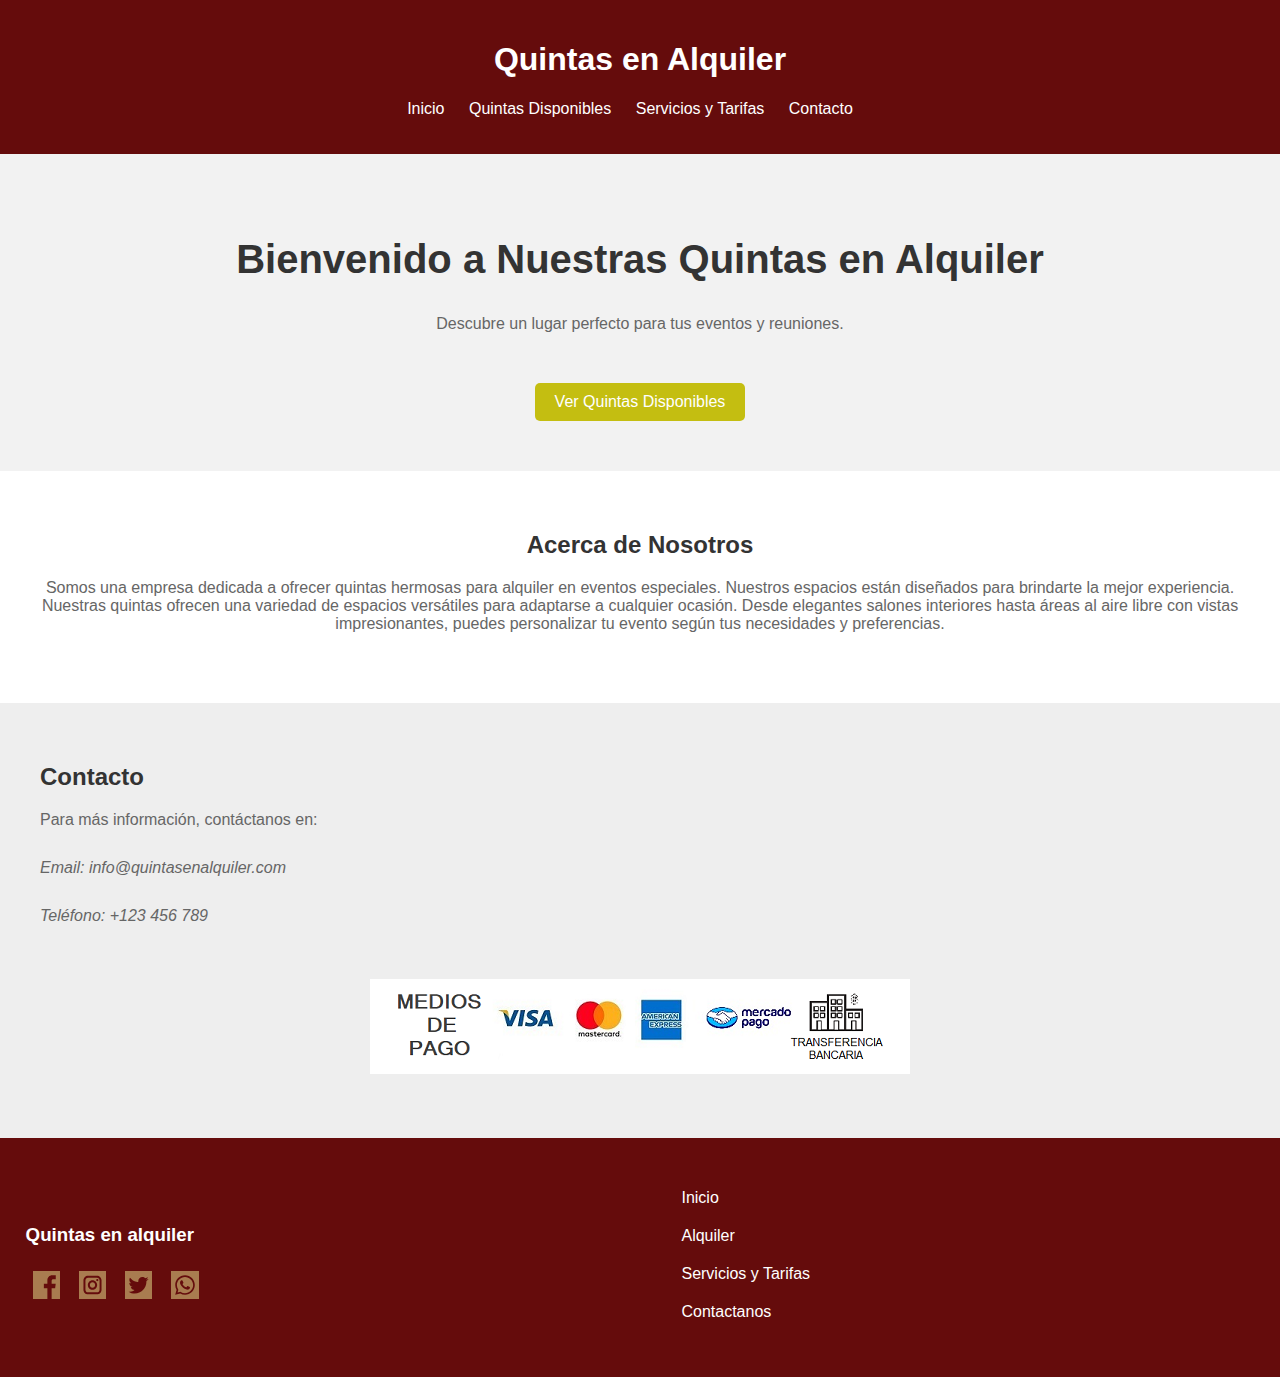
==== commit 286a3090: "cambios" ====
--- a/Proyecto 1/index.html
+++ b/Proyecto 1/index.html
@@ -49,7 +49,7 @@
 
     <footer class="contenedor-footer">
         <div class="informacion-footer">
-            <div class="icono-footer">
+            <div class="iconos-footer">
                 <h3>Quintas en alquiler</h3>
                 <div class="icono-footer">
                     <a href="https://www.facebook.com/?locale=es_LA"><img src="./iconos/facebook.svg" alt=""></a>
--- a/Proyecto 1/css/styles.css
+++ b/Proyecto 1/css/styles.css
@@ -286,113 +286,49 @@
   width: 45%;
 }
 .icono-footer img{
-  width:20%;
+  width:5%;
   padding: 2px;
   margin: 5px;
-}
-.lista-fo{
-  align-items: none;
 }
 .lista-footer{
   width: 45%;
   margin-right: 20px;
-}
-
-@media screen and (max-width:1440px) {
-  .boton-aside img{
-    width:85%;
-  }
-  .contenedor-aside{
-    padding-top: 50px;
-  }
-}
-@media screen and (max-width:885px){
-  .boton-aside img{
-    width:50%;
-  }
-  .contenedor-aside{
-    width: 50%;
-  }
-  .alqui{
-    width: 100%;
-    grid-template-columns: repeat(1, 1fr);
-  }
-  .btn-alqui{
-    width: 400px;
-  }
-  .casa-alqui h5{
-    font-size: 20px;
-  }
-  .casa-alqui p{
-    font-size: 15px;
-  }
-  .iconos-alquileres img{
-    width: 80%;
-  }
-  .btn-alqui a{
-    font-size: 20px;
-  }
-  .btn-alqui button{
-    width: 150px;
-    margin-left: 80%;
-  }
-}
-@media screen and (max-width:820px){
-  .alqui{
-    grid-template-columns: repeat(1, 1fr);
-  }
-  .casa-alqui h5{
-    font-size: 23px;
-  }
-  .casa-alqui p{
-    font-size: 18px;
-  }
-  .iconos-alquileres img{
-    width: 80%;
-  }
-  .btn-alqui a{
-    font-size: 20px;
-  }
-  .btn-alqui button{
-    width: 150px;
-    margin-left: 80%;
-  }
-}
-
-@media screen and (max-width:768px) and (orientation: landscape){
-  .contenedor-aside{
-    width:auto;
-    padding-top: 30px;
-  }
-  .cajs-radio{
-    color: black;
-  }
-  .boton-aside img{
-    width: 60%;
-    background-color: rgba(73, 5, 7, 0.478);
-  }
-  .btn-alqui{
-    width:500px;
-    height: auto;
-    margin-bottom: 5%;
-    margin-left: 20%;
-  }
-  .btn-alqui a{
+
+}
+.lista-fo li a:hover{
+  color: #f4f4f4;
+}
+#pie li{
+  list-style: none;
+  font-size: 15px;
+}
+
+
+@media screen and (max-width:1180px) {
+  .icono-footer img{
+    width:10%;
+  }
+  .lista-fo li a{
     font-size:20px;
   }
-  .alqui{
-    grid-template-columns: repeat(1, 1fr);
-  }
-  .casa-alqui{
-    font-size: 20px;
-  }
-  .casa-alqui h5{
-    font-size: 25px;
-  }
-  .iconos-alquileres img{
-    width: 70%;
-  }
-}
+}
+@media all and (max-width: 599px){
+  .pago {
+      padding: 10px;
+      margin: 0;  
+      width: 90%; 
+      height: 5rem; 
+  }
+   }
+   @media all and (min-width:600px) and (max-width:1023px) {
+     .pago{
+      padding: 20px;
+      margin: 10px;  
+      width: 90%; 
+      height: 5rem;
+      background-position: center;
+  }
+   }
 @media screen and (max-width: 680px){
 
   .iconos-footer h2{
@@ -411,20 +347,6 @@
   .icono-footer a img{
     width: 100%;
   }
-}
-@media screen and (max-width:480px) {
-  .casa-alqui{
-    width: 75%;
-    grid-template-columns: repeat(1, 1fr);
-    grid-template-rows: auto;
-  }
-  .btn-alqui button{
-    width: 100px;
-    margin-left: -250px;
-  }
-}
-@media screen and (max-width:420px) {
-  
 }
 @media screen and (max-width:414px){
   .menu li {
